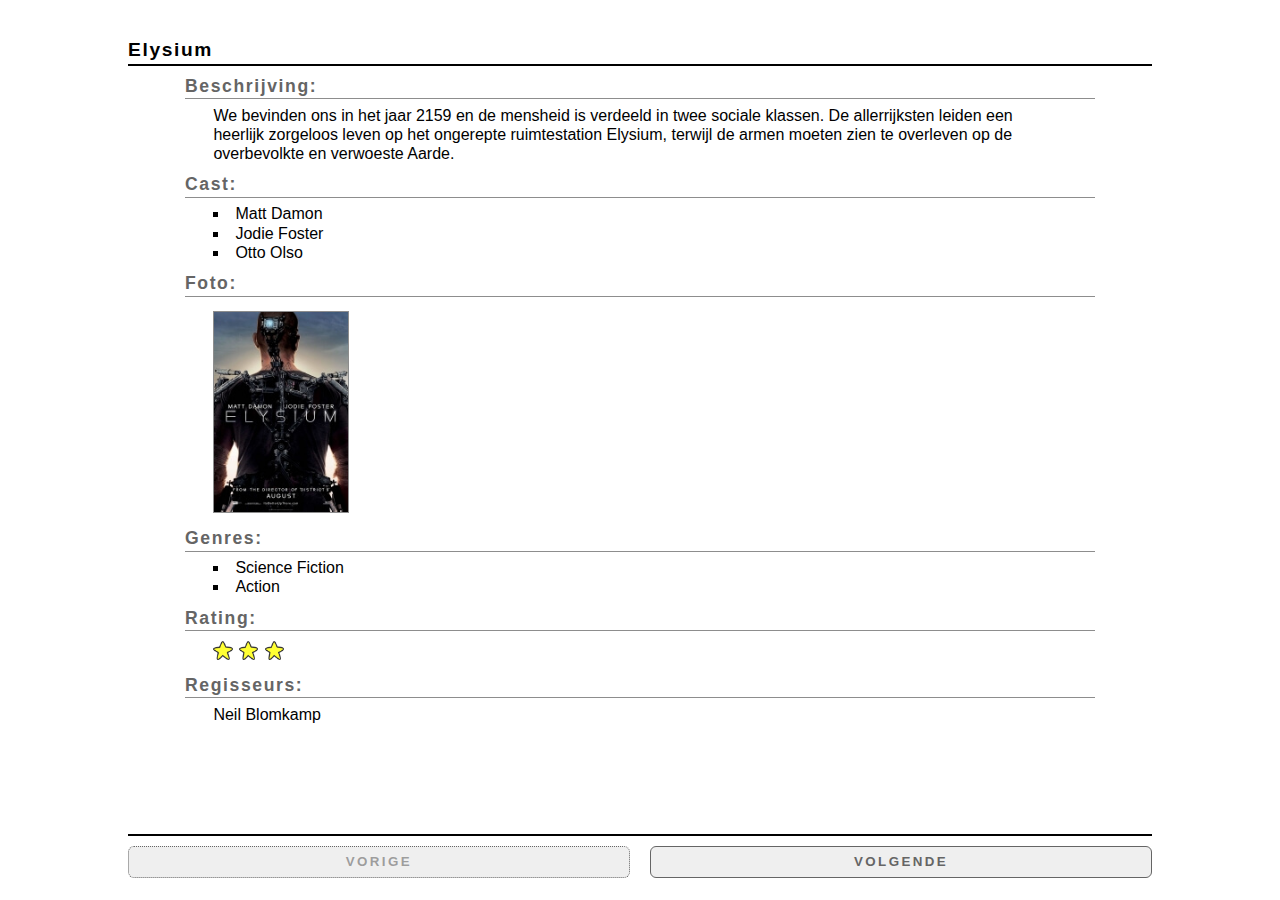
==== FilmLibrary/index.html @ dfaa64d8 "adding projects" ====
<!doctype html>
<html lang="nl">

<head>
    <title>Films</title>
    <link rel="icon" href="films.ico" type="image/x-icon">
    <link rel="stylesheet" href="css/films.css">
</head>

<body>
    <div class="container" id="screen">
        <h1 class="film_title"  id="filmTitle"></h1> 
        <section class="info_box" id="info">
            <h2 class="sub_title inhoud_title">Beschrijving:</h2>
            <p class="inhoud_text" id="inhoudText"></p>

            <h2 class="sub_title cast_title">Cast:</h2>
            <ul class="cast_list" id="castList"></ul>

            <h2 class="sub_title foto_title">Foto:</h2>
            <div class="image_box">
                <img class="film_foto" id="filmFoto" src="" alt="film affiche">
            </div>
            
            <h2 class="sub_title genres_title">Genres:</h2>
            <ul class="genres_list" id="genresList"></ul>

            <h2 class="sub_title rating_title">Rating:</h2>
            <div class="rating_box" id="ratingBox"></div>

            <h2 class="sub_title director_title">Regisseurs:</h2>
            <ul class="director_list" id="directorList"></ul>
        </section>
        <div class="btn_box">
            <button class="btn_inactive" id="previous">Vorige</button>
            <button class="btn_active" id="next">Volgende</button>
        </div>
    </div>

    <script src="films.js"></script>
</body>

</html>
---- FilmLibrary/css/films.css ----
body {
    font-family: Arial, Helvetica, sans-serif;
}
.container {
    width: 90%;
    margin: 0 auto;
}
.film_title {
    display: flex;
    justify-content: flex-start;
    align-items: flex-end;
    width: 90%;
    min-height: 3rem;
    margin: 0 auto .5rem auto;
    padding: .3rem 0 .2rem 0;
    font-family: 'Gill Sans', 'Gill Sans MT', Calibri, 'Trebuchet MS', sans-serif;
    font-size: 1.2rem;
    letter-spacing: .1rem;
    border-bottom: 2px solid black;
}
.info_box {
    width: 100%;
    margin: 0 auto;
    padding: 0 0;
    overflow-y: scroll;
}
.sub_title {
    width: 80%;
    margin: 0 auto;
    padding: .1rem 0;
    color: rgb(101, 101, 101);
    font-family: 'Gill Sans', 'Gill Sans MT', Calibri, 'Trebuchet MS', sans-serif;
    font-size: 1.1rem;
    letter-spacing: .1rem;
    border-bottom: 1px solid rgb(141, 141, 141);
}
p, ul , .rating_box, .image_box {
    width: 75%;
}
p, ul {
    margin: .2rem auto;
    padding: .2rem .4rem .4rem .4rem;
    font-size: 1rem;
    line-height: 1.2rem;
}
ul {
    list-style: square;
    list-style-position: inside;
}
.image_box,
.rating_box {
    margin: .2rem auto;
    padding: .4rem .4rem;
}
.image_box {
    padding: .7rem .4rem .4rem .4rem;
}
.film_foto {
    height: 200px;
    border: 1px solid rgb(141, 141, 141);
}
.rating_star {
    width: 1.2rem;
    margin-right: .4rem;
}
.btn_box {
    display: flex;
    justify-content: space-between;
    width: 90%;
    margin: 0 auto 0 auto;
    padding: .6rem 0 .4rem 0;
    border-top: 2px solid black;
}
button {
    width: 49%;
    height: 2rem;
    color: rgb(101, 101, 101);
    font-family: 'Gill Sans', 'Gill Sans MT', Calibri, 'Trebuchet MS', sans-serif;
    font-weight: bold;
    letter-spacing: .15rem;
    text-transform: uppercase;
    outline: none;
    border: none;
}
.btn_inactive {
    color: rgba(101, 101, 101, .6);
    border: 1px dotted rgb(101, 101, 101);
    border-radius: 6px;
}
.btn_active {
    border: 1px solid rgb(101, 101, 101);
    border-radius: 6px;
}
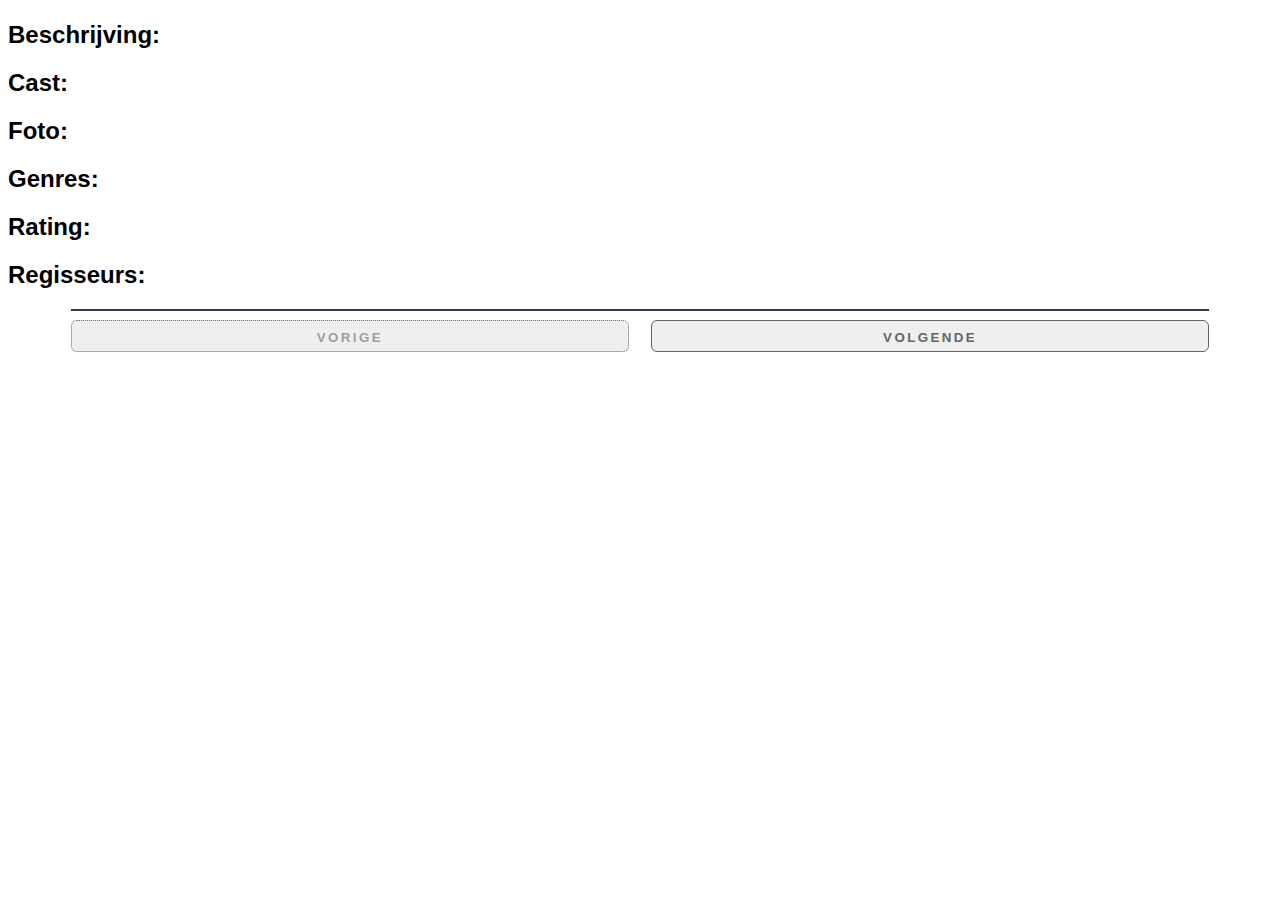
==== commit 31ccc238: "filmlibrary update" ====
--- a/FilmLibrary/index.html
+++ b/FilmLibrary/index.html
@@ -3,34 +3,41 @@
 
 <head>
     <title>Films</title>
-    <link rel="icon" href="films.ico" type="image/x-icon">
+    <link rel="icon" href="assets/icons/films.ico" type="image/x-icon">
     <link rel="stylesheet" href="css/films.css">
 </head>
 
 <body>
-    <div class="container" id="screen">
-        <h1 class="film_title"  id="filmTitle"></h1> 
-        <section class="info_box" id="info">
-            <h2 class="sub_title inhoud_title">Beschrijving:</h2>
-            <p class="inhoud_text" id="inhoudText"></p>
+    <!--<div class="container" id="screen">-->
+        <h1></h1> 
+        <!--<h1 class="film_title"  id="filmTitle"></h1>--> 
+        <!--<section class="info_box" id="info">-->
+            <h2>Beschrijving:</h2>
+            <!--<h2 class="sub_title inhoud_title" id="inhoudTitle">Beschrijving:</h2>-->
+            <!--<p class="inhoud_text" id="inhoudText"></p>-->
 
-            <h2 class="sub_title cast_title">Cast:</h2>
-            <ul class="cast_list" id="castList"></ul>
+            <h2>Cast:</h2>
+            <!--<h2 class="sub_title cast_title" id="castTitle">Cast:</h2>-->
+            <!--<ul class="cast_list" id="castList"></ul>-->
 
-            <h2 class="sub_title foto_title">Foto:</h2>
-            <div class="image_box">
+            <h2>Foto:</h2>
+            <!--<h2 class="sub_title foto_title" id="fotoTitle">Foto:</h2>-->
+            <!--<div class="image_box">
                 <img class="film_foto" id="filmFoto" src="" alt="film affiche">
-            </div>
+            </div>-->
             
-            <h2 class="sub_title genres_title">Genres:</h2>
-            <ul class="genres_list" id="genresList"></ul>
+            <h2>Genres:</h2>
+            <!--<h2 class="sub_title genres_title" id="genresTitle">Genres:</h2>-->
+            <!--<ul class="genres_list" id="genresList"></ul>-->
 
-            <h2 class="sub_title rating_title">Rating:</h2>
-            <div class="rating_box" id="ratingBox"></div>
+            <h2>Rating:</h2>
+            <!--<h2 class="sub_title rating_title" id="ratingTitle">Rating:</h2>-->
+            <!--<div class="rating_box" id="ratingBox"></div>-->
 
-            <h2 class="sub_title director_title">Regisseurs:</h2>
-            <ul class="director_list" id="directorList"></ul>
-        </section>
+            <h2>Regisseurs:</h2>
+            <!--<h2 class="sub_title director_title" id="directorTitle">Regisseurs:</h2>-->
+            <!--<ul class="director_list" id="directorList"></ul>-->
+        <!--</section>-->
         <div class="btn_box">
             <button class="btn_inactive" id="previous">Vorige</button>
             <button class="btn_active" id="next">Volgende</button>
--- a/FilmLibrary/css/films.css
+++ b/FilmLibrary/css/films.css
@@ -1,93 +1,99 @@
-body {
-    font-family: Arial, Helvetica, sans-serif;
-}
-.container {
-    width: 90%;
-    margin: 0 auto;
-}
-.film_title {
-    display: flex;
-    justify-content: flex-start;
-    align-items: flex-end;
-    width: 90%;
-    min-height: 3rem;
-    margin: 0 auto .5rem auto;
-    padding: .3rem 0 .2rem 0;
-    font-family: 'Gill Sans', 'Gill Sans MT', Calibri, 'Trebuchet MS', sans-serif;
-    font-size: 1.2rem;
-    letter-spacing: .1rem;
-    border-bottom: 2px solid black;
-}
-.info_box {
-    width: 100%;
-    margin: 0 auto;
-    padding: 0 0;
-    overflow-y: scroll;
-}
-.sub_title {
-    width: 80%;
-    margin: 0 auto;
-    padding: .1rem 0;
-    color: rgb(101, 101, 101);
-    font-family: 'Gill Sans', 'Gill Sans MT', Calibri, 'Trebuchet MS', sans-serif;
-    font-size: 1.1rem;
-    letter-spacing: .1rem;
-    border-bottom: 1px solid rgb(141, 141, 141);
-}
-p, ul , .rating_box, .image_box {
-    width: 75%;
-}
-p, ul {
-    margin: .2rem auto;
-    padding: .2rem .4rem .4rem .4rem;
-    font-size: 1rem;
-    line-height: 1.2rem;
-}
-ul {
-    list-style: square;
-    list-style-position: inside;
-}
-.image_box,
-.rating_box {
-    margin: .2rem auto;
-    padding: .4rem .4rem;
-}
-.image_box {
-    padding: .7rem .4rem .4rem .4rem;
-}
-.film_foto {
-    height: 200px;
-    border: 1px solid rgb(141, 141, 141);
-}
-.rating_star {
-    width: 1.2rem;
-    margin-right: .4rem;
-}
-.btn_box {
-    display: flex;
-    justify-content: space-between;
-    width: 90%;
-    margin: 0 auto 0 auto;
-    padding: .6rem 0 .4rem 0;
-    border-top: 2px solid black;
-}
-button {
-    width: 49%;
-    height: 2rem;
-    color: rgb(101, 101, 101);
-    font-family: 'Gill Sans', 'Gill Sans MT', Calibri, 'Trebuchet MS', sans-serif;
-    font-weight: bold;
-    letter-spacing: .15rem;
-    text-transform: uppercase;
-    outline: none;
-    border: none;
-}
-.btn_inactive {
-    color: rgba(101, 101, 101, .6);
-    border: 1px dotted rgb(101, 101, 101);
-    border-radius: 6px;
-}
-.btn_active {
-    border: 1px solid rgb(101, 101, 101);
-    border-radius: 6px;
-}+body {
+  font-family: Arial, Helvetica, sans-serif; }
+
+.container {
+  width: 90%;
+  margin: 0 auto; }
+  .container .film_title {
+    display: flex;
+    justify-content: flex-start;
+    align-items: flex-end;
+    width: 90%;
+    min-height: 3rem;
+    margin: 0 auto .5rem auto;
+    padding: .3rem 0 .2rem 0;
+    color: #38384f;
+    font-family: 'Gill Sans', 'Gill Sans MT', Calibri, 'Trebuchet MS', sans-serif;
+    font-size: 1.2rem;
+    letter-spacing: .1rem;
+    border-bottom: 2px solid #38384f; }
+  .container .info_box {
+    width: 100%;
+    margin: 0 auto;
+    padding: 0 0;
+    overflow-y: scroll; }
+    .container .info_box .sub_title {
+      width: 80%;
+      margin: .2rem auto 0 auto;
+      padding: .1rem 0;
+      color: #5a5a7c;
+      font-family: 'Gill Sans', 'Gill Sans MT', Calibri, 'Trebuchet MS', sans-serif;
+      font-size: 1.1rem;
+      letter-spacing: .1rem;
+      border-bottom: 1px solid #4c4c6b; }
+    .container .info_box p, .container .info_box ul, .container .info_box .rating_box, .container .info_box .image_box {
+      width: 75%; }
+    .container .info_box p, .container .info_box ul {
+      margin: .3rem auto .8rem auto;
+      padding: .2rem .4rem .4rem .4rem;
+      font-size: 1.1rem;
+      line-height: 1.3rem; }
+    .container .info_box ul {
+      list-style: square;
+      list-style-position: inside; }
+    .container .info_box .foto_title,
+    .container .info_box .rating_title {
+      width: 80%; }
+    .container .info_box .image_box {
+      margin: .4rem auto .8rem auto;
+      padding: .4rem .4rem; }
+    .container .info_box .film_foto {
+      width: 9.2rem;
+      margin: 0 auto;
+      border: 1px solid #4c4c6b;
+      border-radius: 3px; }
+    .container .info_box .rating_box {
+      display: flex;
+      justify-content: start;
+      width: 8.2rem;
+      margin: .4rem auto .8rem 12.5%;
+      padding: .4rem .4rem;
+      border: 1px solid rgba(76, 76, 107, 0.25);
+      border-radius: 3px; }
+    .container .info_box .rating_star {
+      width: 1.25rem;
+      margin: 0 .18rem; }
+
+.btn_box {
+  display: flex;
+  justify-content: space-between;
+  width: 90%;
+  margin: 0 auto 0 auto;
+  padding: .6rem 0 .4rem 0;
+  border-top: 2px solid #38384f; }
+  .btn_box button {
+    width: 49%;
+    height: 2rem;
+    padding: .3rem 0 .2rem 0;
+    color: #656565;
+    font-family: 'Gill Sans', 'Gill Sans MT', Calibri, 'Trebuchet MS', sans-serif;
+    font-weight: bold;
+    letter-spacing: .15rem;
+    text-transform: uppercase;
+    outline: none;
+    border: none; }
+  .btn_box .btn_inactive {
+    color: rgba(101, 101, 101, 0.6);
+    border: 1px dotted #656565;
+    border-radius: 6px;
+    pointer-events: none; }
+  .btn_box .btn_active {
+    border: 1px solid #656565;
+    border-radius: 6px; }
+    .btn_box .btn_active:hover {
+      color: white;
+      background: #5a5a83;
+      background: linear-gradient(180deg, #5a5a83 0%, #5a5a85 15%, #626291 30%, #68689a 45%, #68689a 55%, #626291 70%, #626291 85%, #5a5a83 100%);
+      border: 1px solid #5a5a83; }
+
+/*# sourceMappingURL=films.css.map */
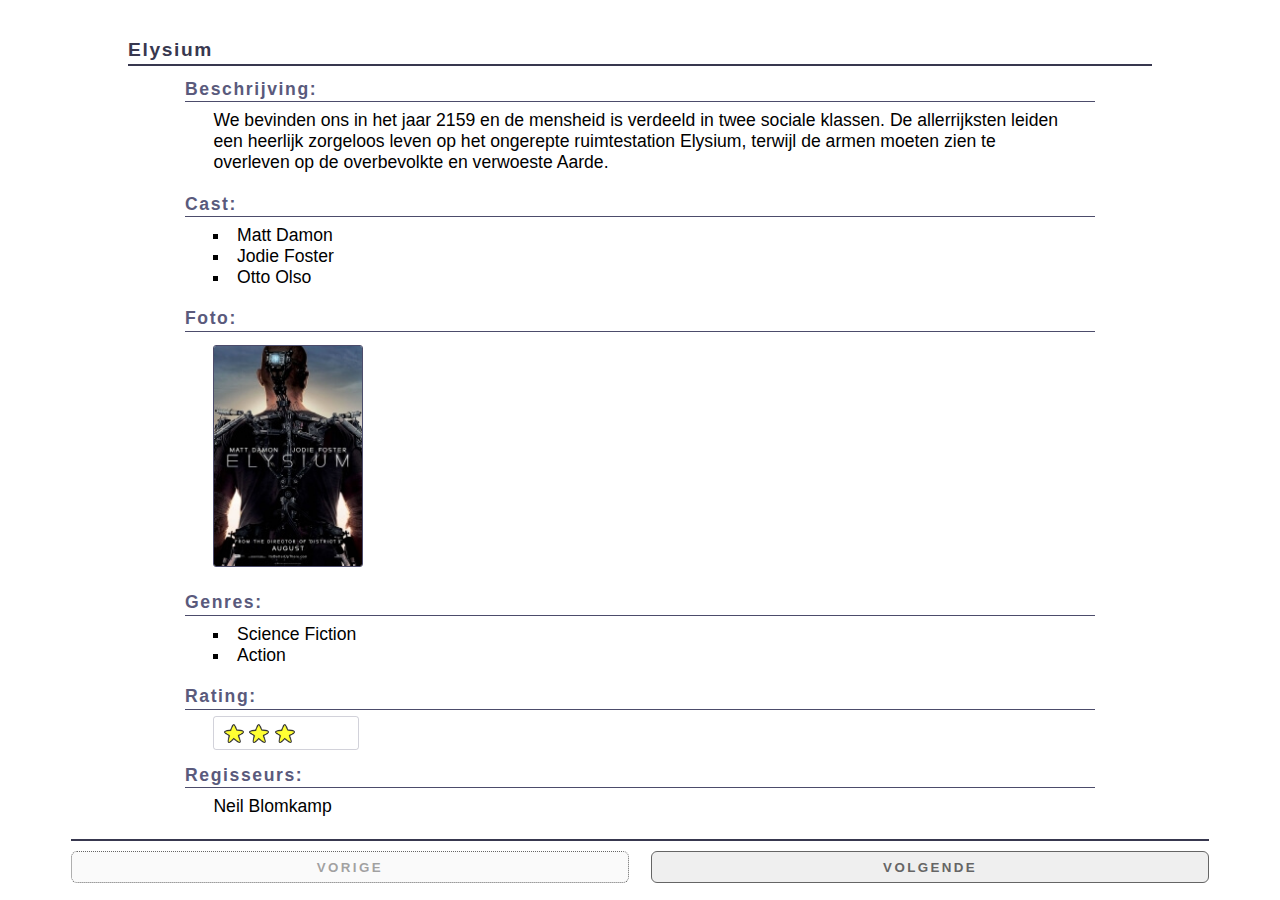
==== commit 0fd395e1: "adding links" ====
--- a/FilmLibrary/index.html
+++ b/FilmLibrary/index.html
@@ -10,8 +10,10 @@
 <body>
     <!--<div class="container" id="screen">-->
         <h1></h1> 
-        <!--<h1 class="film_title"  id="filmTitle"></h1>--> 
+        <!--<h1 class="film_title"  id="filmTitle"></h1>-->
+
         <!--<section class="info_box" id="info">-->
+
             <h2>Beschrijving:</h2>
             <!--<h2 class="sub_title inhoud_title" id="inhoudTitle">Beschrijving:</h2>-->
             <!--<p class="inhoud_text" id="inhoudText"></p>-->
@@ -37,11 +39,13 @@
             <h2>Regisseurs:</h2>
             <!--<h2 class="sub_title director_title" id="directorTitle">Regisseurs:</h2>-->
             <!--<ul class="director_list" id="directorList"></ul>-->
+
         <!--</section>-->
-        <div class="btn_box">
+        
+        <!--<div class="btn_box">-->
             <button class="btn_inactive" id="previous">Vorige</button>
             <button class="btn_active" id="next">Volgende</button>
-        </div>
+        <!--</div>-->
     </div>
 
     <script src="films.js"></script>
